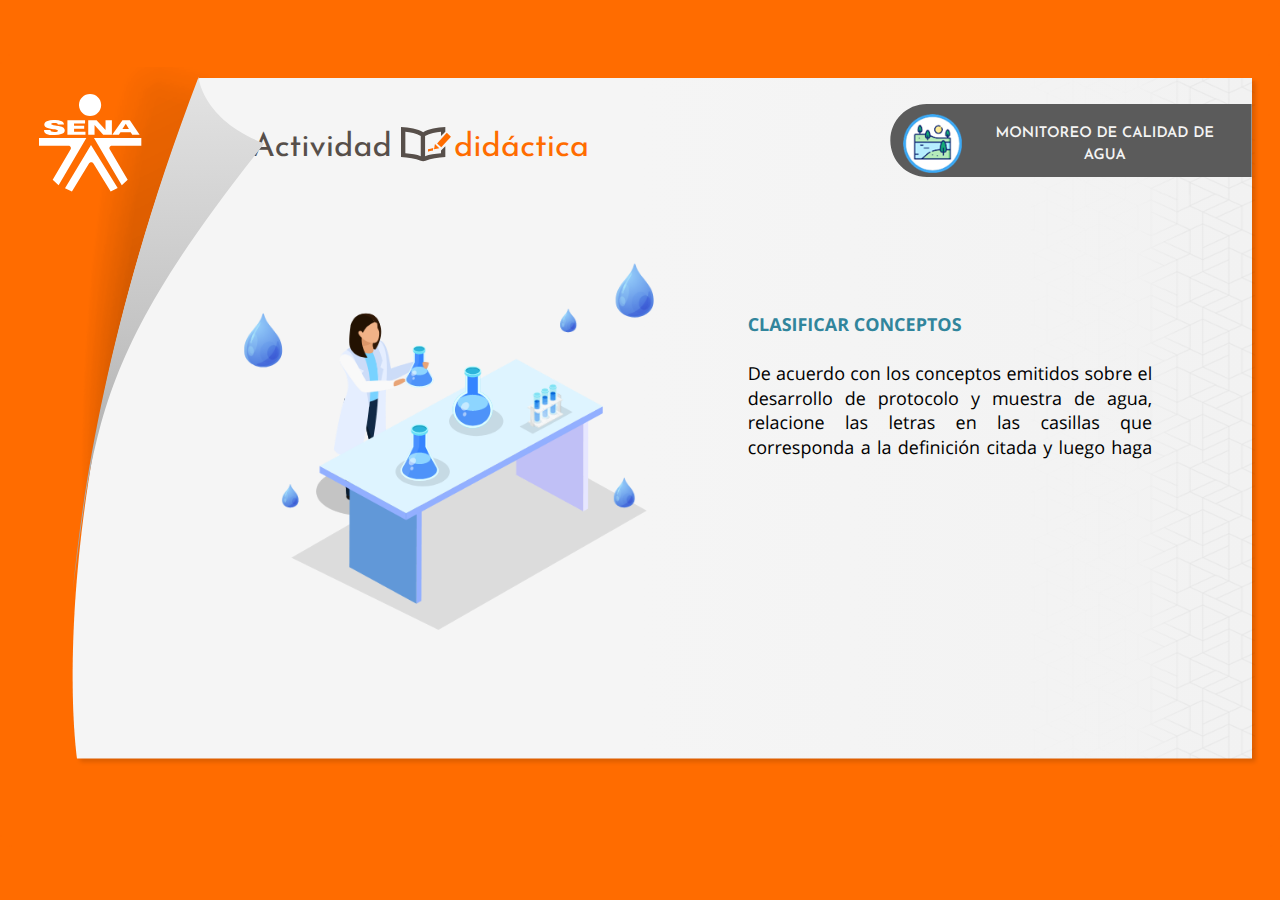
==== public/actividades/actividad2/story.html @ 7b69f43e "Actividades listas" ====
<!doctype html>
<html lang="es">
<head>
  <meta charset="utf-8">
  <!-- Creado con Storyline 360 - http://www.articulate.com  -->
  <!-- version: 3.54.25674.0 -->
  <title>SENA - Actividad did&#225;ctica 2</title>
  <meta http-equiv="x-ua-compatible" content="IE=edge"/>
  <meta name="viewport" content="width=device-width,initial-scale=1,user-scalable=no,shrink-to-fit=no,minimal-ui"/>
  <meta name="apple-mobile-web-app-capable" content="yes"/>
  <style>
    html, body { height: 100%; padding: 0; margin: 0 }
    #app { height: 100%; width: 100%; }
  </style>
  
  <script>window.THREE = { };</script>
</head>
<body style="background: #FF6C00" class="cs-HTML theme-classic">
  <!-- 360 -->
  <script>!function(e){var i=/iPhone/i,o=/iPod/i,n=/iPad/i,t=/(?=.*\bAndroid\b)(?=.*\bMobile\b)/i,d=/Android/i,s=/(?=.*\bAndroid\b)(?=.*\bSD4930UR\b)/i,b=/(?=.*\bAndroid\b)(?=.*\b(?:KFOT|KFTT|KFJWI|KFJWA|KFSOWI|KFTHWI|KFTHWA|KFAPWI|KFAPWA|KFARWI|KFASWI|KFSAWI|KFSAWA)\b)/i,r=/IEMobile/i,h=/(?=.*\bWindows\b)(?=.*\bARM\b)/i,a=/BlackBerry/i,l=/BB10/i,p=/Opera Mini/i,f=/(CriOS|Chrome)(?=.*\bMobile\b)/i,u=/(?=.*\bFirefox\b)(?=.*\bMobile\b)/i,c=new RegExp("(?:Nexus 7|BNTV250|Kindle Fire|Silk|GT-P1000)","i"),w=function(e,i){return e.test(i)},A=function(e){var A=e||navigator.userAgent,v=A.split("[FBAN");if(void 0!==v[1]&&(A=v[0]),this.apple={phone:w(i,A),ipod:w(o,A),tablet:!w(i,A)&&w(n,A),device:w(i,A)||w(o,A)||w(n,A)},this.amazon={phone:w(s,A),tablet:!w(s,A)&&w(b,A),device:w(s,A)||w(b,A)},this.android={phone:w(s,A)||w(t,A),tablet:!w(s,A)&&!w(t,A)&&(w(b,A)||w(d,A)),device:w(s,A)||w(b,A)||w(t,A)||w(d,A)},this.windows={phone:w(r,A),tablet:w(h,A),device:w(r,A)||w(h,A)},this.other={blackberry:w(a,A),blackberry10:w(l,A),opera:w(p,A),firefox:w(u,A),chrome:w(f,A),device:w(a,A)||w(l,A)||w(p,A)||w(u,A)||w(f,A)},this.seven_inch=w(c,A),this.any=this.apple.device||this.android.device||this.windows.device||this.other.device||this.seven_inch,this.phone=this.apple.phone||this.android.phone||this.windows.phone,this.tablet=this.apple.tablet||this.android.tablet||this.windows.tablet,"undefined"==typeof window)return this},v=function(){var e=new A;return e.Class=A,e};"undefined"!=typeof module&&module.exports&&"undefined"==typeof window?module.exports=A:"undefined"!=typeof module&&module.exports&&"undefined"!=typeof window?module.exports=v():"function"==typeof define&&define.amd?define("isMobile",[],e.isMobile=v()):e.isMobile=v()}(this);
    window.isMobile.apple.tablet = window.isMobile.apple.tablet ||
      (navigator.platform === 'MacIntel' && navigator.maxTouchPoints > 1);
    window.isMobile.apple.device = window.isMobile.apple.device || window.isMobile.apple.tablet;
    window.isMobile.tablet = window.isMobile.tablet || window.isMobile.apple.tablet;
    window.isMobile.any = window.isMobile.any || window.isMobile.apple.tablet;
  </script>

  <div id="focus-sink" tabindex="-1"></div>

  <div id="preso"></div>
  <script>
    window.DS = {};
    window.globals = {
      DATA_PATH_BASE: '',
      HAS_FRAME: true,
      HAS_SLIDE: true,

      lmsPresent: false,
      tinCanPresent: false,
      cmi5Present: false,
      aoSupport: false,
      scale: 'show all',
      captureRc: false,
      browserSize: 'optimal',
      bgColor: '#FF6C00',
      features: 'ModernPlayerCustomBackground,MultipleQuizTracking',
      themeName: 'classic',
      preloaderColor: '#FFFFFF',
      suppressAnalytics: false,
      productChannel: 'stable',
      publishSource: 'storyline',
      aid: 'aid|1ee595a8-5f44-409d-a0df-fc1c7c19d8a8',
      cid: '2f000b00-92af-4420-8ad1-64bf6cfcd180',
      playerVersion: '3.54.25674.0',
      maxIosVideoElements: 10,

      
      parseParams: function(qs) {
        if (window.globals.parsedParams != null) {
          return window.globals.parsedParams;
        }
        qs = (qs || window.location.search.substr(1)).split('+').join(' ');
        var params = {},
            tokens,
            re = /[?&]?([^=]+)=([^&]*)/g;

        while (tokens = re.exec(qs)) {
          params[decodeURIComponent(tokens[1]).trim()] =
            decodeURIComponent(tokens[2]).trim();
        }
        window.globals.parsedParams = params;
        return params;
      }

    };

    (function() {

      var classTypes = [ 'desktop', 'mobile', 'phone', 'tablet' ];

      var addDeviceClasses = function(prefix, testObj) {
        var curr, i;
        for (i = 0; i < classTypes.length; i++) {
          curr = classTypes[i];
          if (testObj[curr]) {
            document.body.classList.add(prefix + curr);
          }
        }
      };

      var params = window.globals.parseParams(),
          isDevicePreview = params.devicepreview === '1',
          isPhoneOverride = params.deviceType === 'phone' || (isDevicePreview && params.phone == '1'),
          isTabletOverride = (params.deviceType === 'tablet' || isDevicePreview) && !isPhoneOverride,
          isMobileOverride = isPhoneOverride || isTabletOverride;

      var deviceView = {
        desktop: !window.isMobile.any && !isMobileOverride,
        mobile: window.isMobile.any || isMobileOverride,
        phone: isPhoneOverride || (window.isMobile.phone && !isTabletOverride),
        tablet: isTabletOverride || window.isMobile.tablet
      };

      window.globals.deviceView = deviceView;
      window.isMobile.desktop = !window.isMobile.any;
      window.isMobile.mobile = window.isMobile.any;

      addDeviceClasses('view-', deviceView);

    })();
  </script>
  
  <script src='story_content/user.js' type=text/javascript></script>
  <div class="slide-loader"></div>

  <script>
    if (window.globals.deviceView.isMobile) { var doc = document, loader = doc.body.querySelector('.slide-loader'); [ 1, 2, 3 ].forEach(function(n) { var d = doc.createElement('div'); d.style.backgroundColor = window.globals.preloaderColor; d.classList.add('mobile-loader-dot'); d.classList.add('dot' + n); loader.appendChild(d); }); }
  </script>

  <div class="mobile-load-title-overlay" style="display: none">
    <div class="mobile-load-title">SENA - Actividad did&#225;ctica 2</div>
  </div>

  <div class="mobile-chrome-warning"></div>

  <script>
    
    if (window.autoSpider && window.vInterfaceObject) {
      document.querySelector('.mobile-load-title-overlay').style.display = 'none';
    }
  </script>

  

  <link rel="stylesheet" href="html5/data/css/output.min.css" data-noprefix/>
</body>
<script src="html5/lib/scripts/bootstrapper.min.js"></script>
</html>
---- public/actividades/actividad2/html5/data/css/output.min.css ----
@font-face {
  font-family: 'Open SansBold CharsBold78594606';
  src: url('[data-uri]');
  font-style: normal;
  font-weight: normal;
}
@font-face {
  font-family: 'Open Sans Charset1_ 6ne01B4CCC1';
  src: url('[data-uri]');
  font-style: normal;
  font-weight: normal;
}
@font-face {
  font-family: 'Josefin Sans Charset1_ 418BC5EC';
  src: url('[data-uri]');
  font-style: normal;
  font-weight: normal;
}
@font-face {
  font-family: 'Josefin Sans SemiBoBoldA4F5E666';
  src: url('[data-uri]');
  font-style: normal;
  font-weight: normal;
}
@font-face {
  font-family: 'ArialBold Charset1_BoldFB5E1028';
  src: url('[data-uri]');
  font-style: normal;
  font-weight: normal;
}
@font-face {
  font-family: 'Open Sans Charset0_v9TY33EDE6F2';
  src: url('[data-uri]');
  font-style: normal;
  font-weight: normal;
}
@font-face {
  font-family: 'Open SansBold CharsBoldE47A47C6';
  src: url('[data-uri]');
  font-style: normal;
  font-weight: normal;
}
@font-face {
  font-family: 'Josefin Sans Charset0_v5A0E9131';
  src: url('[data-uri]');
  font-style: normal;
  font-weight: normal;
}
@font-face {
  font-family: 'Josefin Sans SemiBoBoldF8F98C7B';
  src: url('[data-uri]');
  font-style: normal;
  font-weight: normal;
}
@font-face {
  font-family: 'Arial Charset0_v8wz5YMo9EE9FF07';
  src: url('[data-uri]');
  font-style: normal;
  font-weight: normal;
}
@font-face {
  font-family: 'ArialBold Charset0_Bold3D70FAD3';
  src: url('[data-uri]');
  font-style: normal;
  font-weight: normal;
}
.cs-HTML {
  background: rgba(255, 108, 0, 1);
}
.cs-npnxnanbnsnfns00000000001 .cs-infopanel  {
  box-shadow: 0 1px 0 rgba(0, 0, 0, 1);
  background: rgba(255, 255, 255, 1);
}
.cs-npnxnanbnsnfns00000000001 .cs-infopanel .cs-link {
  color: rgba(124, 34, 128, 1);
}
.cs-npnxnanbnsnfns00000000001 .cs-infopanel .cs-link:hover {
  color: rgba(0, 0, 238, 1);
}
.cs-npnxnanbnsnfns00000000001 .cs-infopanel .cs-name {
  color: rgba(68, 68, 68, 1);
}
.cs-npnxnanbnsnfns00000000001 .cs-infopanel .cs-title {
  color: rgba(153, 153, 153, 1);
}
.cs-npnxnanbnsnfns00000000001 .cs-infopanelpopup  {
  box-shadow: 0 1px 0 rgba(0, 0, 0, 1);
  background: linear-gradient(180deg, rgba(29, 29, 29, 1) 0%, rgba(11, 11, 11, 1) 100%);
}
.cs-npnxnanbnsnfns00000000001 .cs-infopanelpopup .cs-link {
  color: rgba(255, 255, 255, 1);
}
.cs-npnxnanbnsnfns00000000001 .cs-infopanelpopup .cs-link:hover {
  color: rgba(117, 117, 117, 1);
}
.cs-npnxnanbnsnfns00000000001 .cs-infopanelpopup .cs-name {
  color: rgba(114, 114, 114, 1);
}
.cs-npnxnanbnsnfns00000000001 .cs-infopanelpopup .cs-bio {
  color: rgba(255, 255, 255, 1);
}
.cs-npnxnanbnsnfns00000000001 .cs-timer  {
  color: rgba(255, 255, 255, 1);
}
.cs-npnxnanbnsnfns00000000001 .cs-duration stop:first-child {
  stop-color: rgba(0, 215, 255, 1);
}
.cs-npnxnanbnsnfns00000000001 .cs-duration stop:last-child {
  stop-color: rgba(0, 171, 255, 1);
}
.cs-npnxnanbnsnfns00000000001 .cs-elapsed stop:first-child {
  stop-color: rgba(254, 227, 71, 1);
}
.cs-npnxnanbnsnfns00000000001 .cs-elapsed stop:last-child {
  stop-color: rgba(252, 204, 42, 1);
}
.cs-npnxnanbnsnfns00000000001 .cs-timer .cs-pie .cs-innerstroke {
  stroke: rgba(255, 255, 255, 1);
}
.cs-npnxnanbnsnfns00000000001 .cs-timer .cs-pie .cs-innerborder {
  stroke: rgba(204, 204, 204, 1);
}
.cs-npnxnanbnsnfns00000000001 .cs-window  {
  box-shadow: 0 8px 5px rgba(0, 0, 0, 0.2);
  border-color: rgba(29, 29, 29, 1);
  background: rgba(42, 42, 42, 1);
  color: rgba(255, 255, 255, 1);
}
.cs-npnxnanbnsnfns00000000001 .cs-window .cs-diva {
  border-color: rgba(49, 49, 49, 1);
}
.cs-npnxnanbnsnfns00000000001 .cs-window .cs-divb {
  border-color: rgba(14, 14, 14, 1);
}
.cs-npnxnanbnsnfns00000000001 .cs-editor .cs-editor-slide {
  color: rgba(255, 255, 255, 1);
}
.cs-npnxnanbnsnfns00000000001 .cs-editor .cs-editor-html {
  color: rgba(255, 255, 255, 1);
}
.cs-npnxnanbnsnfns00000000001 .cs-editor .cs-editor-button {
  text-shadow: 0 1px 0 rgba(0, 0, 0, 1);
  color: rgba(255, 255, 255, 1);
  border-color: rgba(3, 3, 3, 1);
  background: linear-gradient(180deg, rgba(51, 51, 51, 1) 0%, rgba(20, 20, 20, 1) 100%);
}
.cs-npnxnanbnsnfns00000000001 .cs-editor .cs-editor-button:hover {
  background: linear-gradient(180deg, rgba(58, 58, 58, 1) 0%, rgba(12, 12, 12, 1) 100%);
}
.cs-npnxnanbnsnfns00000000001 .cs-editor .cs-editor-button:active {
  background: linear-gradient(180deg, rgba(20, 20, 20, 1) 0%, rgba(50, 50, 50, 1) 100%);
}
.cs-npnxnanbnsnfns00000000001 .cs-listitem  {
  color: rgba(255, 255, 255, 1);
  border-color: rgba(52, 52, 52, 1);
}
.cs-npnxnanbnsnfns00000000001 .cs-listitem.cs-viewed {
  color: rgba(135, 135, 135, 1);
}
.cs-npnxnanbnsnfns00000000001 .cs-listitem.cs-selected {
  color: rgba(255, 255, 255, 1);
  background: rgba(63, 63, 63, 1);
}
.cs-npnxnanbnsnfns00000000001 .cs-listitem.cs-selected:hover {
  background: rgba(63, 63, 63, 1);
}
.cs-npnxnanbnsnfns00000000001 .cs-listitem.cs-selected.hover {
  background: rgba(63, 63, 63, 1);
}
.cs-npnxnanbnsnfns00000000001 .cs-listitem.cs-selected:focus {
  background: rgba(63, 63, 63, 1);
}
.cs-npnxnanbnsnfns00000000001 .cs-listitem .cs-icon-carrot {
  fill: rgba(255, 255, 255, 1);
}
.cs-npnxnanbnsnfns00000000001 .cs-listitem .cs-icon-carrot .cs-shadow {
  fill: rgba(0, 0, 0, 1);
}
.cs-npnxnanbnsnfns00000000001 .cs-listitem:hover {
  background: rgba(49, 49, 49, 1);
}
.cs-npnxnanbnsnfns00000000001 .cs-listitem.hover {
  background: rgba(49, 49, 49, 1);
}
.cs-npnxnanbnsnfns00000000001 .cs-listitem:focus {
  background: rgba(49, 49, 49, 1);
}
.cs-npnxnanbnsnfns00000000001 .cs-glossary  {
  color: rgba(255, 255, 255, 1);
}
.cs-npnxnanbnsnfns00000000001 .cs-glossary .cs-scrolling-panel {
  background: rgba(51, 51, 51, 1);
}
.cs-npnxnanbnsnfns00000000001 .cs-glossary .cs-term.cs-selected .cs-choice-list-trigger {
  color: rgba(255, 255, 255, 1);
  background: rgba(63, 63, 63, 1);
}
.cs-npnxnanbnsnfns00000000001 .cs-glossary .cs-term.cs-selected .cs-choice-list-trigger:focus {
  color: rgba(255, 255, 255, 1);
  background: rgba(63, 63, 63, 1);
}
.cs-npnxnanbnsnfns00000000001 .cs-glossary .cs-term:hover .cs-choice-list-trigger {
  background: rgba(28, 28, 28, 1);
}
.cs-npnxnanbnsnfns00000000001 .cs-glossary .cs-term.hover .cs-choice-list-trigger {
  background: rgba(28, 28, 28, 1);
}
.cs-npnxnanbnsnfns00000000001 .cs-glossary .cs-term .cs-choice-list-trigger:focus {
  background: rgba(28, 28, 28, 1);
}
.cs-npnxnanbnsnfns00000000001 .cs-glossary .cs-diva {
  border-color: rgba(61, 61, 61, 1);
}
.cs-npnxnanbnsnfns00000000001 .cs-glossary .cs-divb {
  border-color: rgba(32, 32, 32, 1);
}
.cs-npnxnanbnsnfns00000000001 .cs-glossary .cs-divc {
  border-color: rgba(61, 61, 61, 1);
}
.cs-npnxnanbnsnfns00000000001 .cs-glossary .cs-heading {
  color: rgba(255, 255, 255, 1);
}
.cs-npnxnanbnsnfns00000000001 .cs-resource .cs-separator {
  border-color: rgba(44, 44, 44, 1);
}
.cs-npnxnanbnsnfns00000000001 .cs-outline  {
  color: rgba(255, 255, 255, 1);
}
.cs-npnxnanbnsnfns00000000001 .cs-outline .cs-diva {
  border-color: rgba(28, 28, 28, 1);
}
.cs-npnxnanbnsnfns00000000001 .cs-outline .cs-divb {
  border-color: rgba(54, 54, 54, 1);
}
.cs-npnxnanbnsnfns00000000001 .cs-outline .cs-divc {
  border-color: rgba(52, 52, 52, 1);
}
.cs-npnxnanbnsnfns00000000001 .cs-outline .cs-search-filter:hover {
  color: rgba(117, 117, 117, 1);
}
.cs-npnxnanbnsnfns00000000001 .cs-outline .cs-search-filter.hover {
  color: rgba(117, 117, 117, 1);
}
.cs-npnxnanbnsnfns00000000001 .cs-transcript  {
  color: rgba(255, 255, 255, 1);
}
.cs-npnxnanbnsnfns00000000001 .cs-transcript .cs-div {
  border-color: rgba(44, 44, 44, 1);
}
.cs-npnxnanbnsnfns00000000001 .cs-tabs:not(.topmenu-item) {
  color: rgba(114, 114, 114, 1);
}
.cs-npnxnanbnsnfns00000000001 .cs-tabs .cs-inner-button:not(.topmenu-item) {
  text-shadow: 0 1px 0 rgba(0, 0, 0, 1);
}
.cs-npnxnanbnsnfns00000000001 .cs-tabs:hover:not(.topmenu-item) {
  color: rgba(82, 84, 84, 1);
}
.cs-npnxnanbnsnfns00000000001 .cs-tabs.cs-selected {
  background: rgba(36, 36, 36, 1);
  color: rgba(255, 255, 255, 1);
}
.cs-npnxnanbnsnfns00000000001 .cs-seekcontrol  {
  background: linear-gradient(180deg, rgba(51, 51, 51, 1) 0%, rgba(20, 20, 20, 1) 100%);
  border-color: rgba(3, 3, 3, 1);
}
.cs-npnxnanbnsnfns00000000001 .cs-seekcontrol .cs-button:hover .cs-icon {
  fill: rgba(255, 255, 255, 1);
}
.cs-npnxnanbnsnfns00000000001 .cs-seekcontrol .cs-button.hover .cs-icon {
  fill: rgba(255, 255, 255, 1);
}
.cs-npnxnanbnsnfns00000000001 .cs-seekcontrol .cs-button .cs-icon-shadow {
  fill: rgba(0, 0, 0, 1);
}
.cs-npnxnanbnsnfns00000000001 .cs-seekcontrol .cs-button .cs-icon {
  fill: rgba(255, 255, 255, 1);
}
.cs-npnxnanbnsnfns00000000001 .cs-seekcontrol .cs-seek .cs-fill {
  background: rgba(255, 255, 255, 1);
}
.cs-npnxnanbnsnfns00000000001 .cs-seekcontrol .cs-seek {
  background: rgba(34, 34, 34, 1);
  border-color: rgba(26, 26, 26, 1);
}
.cs-npnxnanbnsnfns00000000001 .cs-searchinput .cs-input {
  color: rgba(45, 45, 45, 1);
  border-color: rgba(32, 32, 32, 1);
  background: rgba(255, 255, 255, 1);
}
.cs-npnxnanbnsnfns00000000001 .cs-searchinput .cs-input:focus {
  color: rgba(45, 45, 45, 1);
  background: rgba(255, 255, 255, 1);
}
.cs-npnxnanbnsnfns00000000001 .cs-searchinput .cs-input:hover {
  box-shadow: inset 0 0 1px 0 rgba(235, 148, 113, 0);
}
.cs-npnxnanbnsnfns00000000001 .cs-searchinput .cs-input.hover {
  box-shadow: inset 0 0 1px 0 rgba(235, 148, 113, 0);
}
.cs-npnxnanbnsnfns00000000001 .cs-searchinput .cs-button .cs-icon {
  fill: rgba(255, 255, 255, 1);
}
.cs-npnxnanbnsnfns00000000001 .cs-searchinput .cs-button:hover {
  fill: linear-gradient(180deg, rgba(58, 58, 58, 1) 0%, rgba(12, 12, 12, 1) 100%);
}
.cs-npnxnanbnsnfns00000000001 .cs-searchinput .cs-button.hover {
  fill: linear-gradient(180deg, rgba(58, 58, 58, 1) 0%, rgba(12, 12, 12, 1) 100%);
}
.cs-npnxnanbnsnfns00000000001 .cs-menu  {
  box-shadow: 0 1px 0 rgba(14, 14, 14, 1);
  background: rgba(36, 36, 36, 1);
}
.cs-npnxnanbnsnfns00000000001 .cs-topmenu-item.active .cs-tab {
  background: rgba(36, 36, 36, 1);
}
.cs-npnxnanbnsnfns00000000001 .cs-logo  {
  box-shadow: 0 1px 0 rgba(0, 0, 0, 1);
  background: rgba(255, 255, 255, 1);
}
.cs-npnxnanbnsnfns00000000001 .cs-checkbox  {
  color: rgba(255, 255, 255, 1);
}
.cs-npnxnanbnsnfns00000000001 .cs-checkbox:hover {
  border-color: rgba(156, 156, 156, 1);
}
.cs-npnxnanbnsnfns00000000001 .cs-checkbox.hover {
  border-color: rgba(156, 156, 156, 1);
}
.cs-npnxnanbnsnfns00000000001 .cs-checkbox .cs-box {
  color: rgba(255, 255, 255, 1);
  border-color: rgba(22, 22, 22, 1);
}
.cs-npnxnanbnsnfns00000000001 .cs-checkbox .cs-box:checked::after {
  color: rgba(43, 196, 0, 1);
}
.cs-npnxnanbnsnfns00000000001 .cs-checkbox .cs-box.checked.after {
  color: rgba(43, 196, 0, 1);
}
.cs-npnxnanbnsnfns00000000001 .cs-button  {
  text-shadow: 0 1px 0 rgba(255, 108, 0, 1);
  color: rgba(255, 255, 255, 1);
  border-color: rgba(255, 255, 255, 1);
  background: linear-gradient(180deg, rgba(255, 108, 0, 1) 0%, rgba(255, 108, 0, 1) 100%);
  box-shadow: 0 1px 0 rgba(255, 108, 0, 1);
}
.cs-npnxnanbnsnfns00000000001 .cs-button .cs-icon {
  fill: rgba(255, 255, 255, 1);
}
.cs-npnxnanbnsnfns00000000001 .cs-button .cs-icon-shadow {
  fill: rgba(255, 108, 0, 1);
}
.cs-npnxnanbnsnfns00000000001 .cs-button:hover {
  background: linear-gradient(180deg, rgba(90, 90, 90, 1) 0%, rgba(90, 90, 90, 1) 100%);
}
.cs-npnxnanbnsnfns00000000001 .cs-button.hover {
  background: linear-gradient(180deg, rgba(90, 90, 90, 1) 0%, rgba(90, 90, 90, 1) 100%);
}
.cs-npnxnanbnsnfns00000000001 .cs-button:active {
  background: linear-gradient(180deg, rgba(255, 108, 0, 1) 0%, rgba(255, 108, 0, 1) 100%);
}
.cs-npnxnanbnsnfns00000000001 .cs-button.cs-disabled:hover {
  background: linear-gradient(180deg, rgba(255, 108, 0, 1) 0%, rgba(255, 108, 0, 1) 100%);
}
.cs-npnxnanbnsnfns00000000001 .cs-button.cs-disabled.hover {
  background: linear-gradient(180deg, rgba(255, 108, 0, 1) 0%, rgba(255, 108, 0, 1) 100%);
}
.cs-npnxnanbnsnfns00000000001 .cs-button.cs-disabled:active {
  background: linear-gradient(180deg, rgba(255, 108, 0, 1) 0%, rgba(255, 108, 0, 1) 100%);
}
.cs-npnxnanbnsnfns00000000001 .cs-button.cs-volume:hover {
  background: linear-gradient(180deg, rgba(255, 108, 0, 1) 0%, rgba(255, 108, 0, 1) 100%);
}
.cs-npnxnanbnsnfns00000000001 .cs-button.cs-volume.hover {
  background: linear-gradient(180deg, rgba(255, 108, 0, 1) 0%, rgba(255, 108, 0, 1) 100%);
}
.cs-npnxnanbnsnfns00000000001 .cs-button.cs-volume:active {
  background: linear-gradient(180deg, rgba(255, 108, 0, 1) 0%, rgba(255, 108, 0, 1) 100%);
}
.cs-npnxnanbnsnfns00000000001.cs-base  {
  color: rgba(255, 255, 255, 1);
  border-color: rgba(255, 108, 0, 1);
  background: linear-gradient(180deg, rgba(255, 108, 0, 1) 0%, rgba(255, 108, 0, 1) 100%);
}
.cs-npnxnanbnsnfns00000000001.cs-base .cs-separator .cs-diva {
  background: rgba(14, 14, 14, 1);
}
.cs-npnxnanbnsnfns00000000001.cs-base .cs-separator .cs-divb {
  background: rgba(49, 49, 49, 1);
}
.cs-npnxnanbnsnfns00000000001.cs-base .cs-topmenu-item.active .cs-tab {
  border-color: rgba(14, 14, 14, 1);
}
.cs-npnxnanbnsnfns00000000001.cs-base .cs-topmenu-item.active .cs-panel {
  border-color: rgba(14, 14, 14, 1);
}
.cs-npnxnanbnsnfns00000000001.cs-base .cs-left {
  background: linear-gradient(180deg, rgba(27, 27, 27, 1) 0%, rgba(10, 10, 10, 1) 100%);
}
.cs-npnxnanbnsnfns00000000001.cs-base .cs-area-primary .cs-slide-container {
  background: linear-gradient(180deg, rgba(255, 108, 0, 1) 0%, rgba(255, 108, 0, 1) 100%);
}
.cs-npnxnanbnsnfns00000000001 .cs-volume::-moz-range-thumb {
  border-color: rgba(28, 28, 28, 1);
  box-shadow: inset 0 0 1px 0 rgba(90, 90, 90, 1);
  background: rgba(76, 76, 76, 1);
}
.cs-npnxnanbnsnfns00000000001 .cs-volume::-ms-thumb {
  border-color: rgba(28, 28, 28, 1);
  box-shadow: inset 0 0 1px 0 rgba(90, 90, 90, 1);
  background: rgba(76, 76, 76, 1);
}
.cs-npnxnanbnsnfns00000000001 .cs-volume::-webkit-slider-thumb {
  border-color: rgba(28, 28, 28, 1);
  box-shadow: inset 0 0 1px 0 rgba(90, 90, 90, 1);
  background: rgba(76, 76, 76, 1);
}
.cs-npnxnanbnsnfns00000000001 .cs-volume::-moz-range-track {
  border-color: rgba(73, 73, 73, 1);
  background: rgba(49, 49, 49, 1);
}
.cs-npnxnanbnsnfns00000000001 .cs-volume::-ms-track {
  border-color: rgba(73, 73, 73, 1);
  background: rgba(49, 49, 49, 1);
}
.cs-npnxnanbnsnfns00000000001 .cs-volume::-webkit-slider-runnable-track {
  border-color: rgba(73, 73, 73, 1);
  background: rgba(49, 49, 49, 1);
}
body.show-focus .tab-focus-box {
  border-color: rgba(255, 255, 0, 1);
}
.skipnav {
  border-color: rgba(255, 255, 0, 1);
}
.fn-npnxnanbsnfns00000000001 {
  font-family: 'Open SansD6FFC9F9';
  -webkit-font-variant-ligatures: no-common-ligatures;
  font-variant-ligatures: no-common-ligatures;
}
.fn-pxabnsnfns00000000001 {
  font-family: 'Open SansD6FFC9F9';
  -webkit-font-variant-ligatures: no-common-ligatures;
  font-variant-ligatures: no-common-ligatures;
}
.fn-npxnabnsnfns00000000001 {
  font-family: 'Open SansD6FFC9F9';
  -webkit-font-variant-ligatures: no-common-ligatures;
  font-variant-ligatures: no-common-ligatures;
}
.fn-npnxnanbnsnfns00000000001 {
  font-family: 'Open SansD6FFC9F9';
  -webkit-font-variant-ligatures: no-common-ligatures;
  font-variant-ligatures: no-common-ligatures;
}
.fn-pxabnsnfns00000000000 {
  font-family: 'Open SansD6FFC9F9';
  -webkit-font-variant-ligatures: no-common-ligatures;
  font-variant-ligatures: no-common-ligatures;
}
@font-face {
  font-family: 'Open SansD6FFC9F9';
  src: url('[data-uri]');
  font-style: normal;
  font-weight: bold;
}
@font-face {
  font-family: 'Open SansD6FFC9F9';
  src: url('[data-uri]');
  font-style: normal;
  font-weight: normal;
}
.cs-InvalidPromptSlide .cs-5qdey9FbBwW-InvalidPromptSlide-btn0 {
  color: rgba(255, 255, 255, 1);
  border-color: rgba(3, 3, 3, 1);
  background: linear-gradient(180deg, rgba(51, 51, 51, 1) 0%, rgba(20, 20, 20, 1) 100%);
  text-shadow: 0 1px 0 rgba(0, 0, 0, 1);
}
.cs-InvalidPromptSlide .cs-5qdey9FbBwW-InvalidPromptSlide-btn0 .cs-html {
  color: rgba(255, 255, 255, 1);
}
.cs-InvalidPromptSlide .cs-5qdey9FbBwW-InvalidPromptSlide-btn0 .cs-slide {
  border-color: rgba(255, 255, 255, 1);
}
.cs-InvalidPromptSlide .cs-5qdey9FbBwW-InvalidPromptSlide-btn0:hover {
  background: linear-gradient(180deg, rgba(58, 58, 58, 1) 0%, rgba(12, 12, 12, 1) 100%);
}
.cs-InvalidPromptSlide .cs-5qdey9FbBwW-InvalidPromptSlide-btn0:active {
  background: linear-gradient(180deg, rgba(20, 20, 20, 1) 0%, rgba(50, 50, 50, 1) 100%);
}
.cs-PrintPromptSlide .cs-5qdey9FbBwW-PrintPromptSlide-btn0 {
  color: rgba(255, 255, 255, 1);
  border-color: rgba(3, 3, 3, 1);
  background: linear-gradient(180deg, rgba(51, 51, 51, 1) 0%, rgba(20, 20, 20, 1) 100%);
  text-shadow: 0 1px 0 rgba(0, 0, 0, 1);
}
.cs-PrintPromptSlide .cs-5qdey9FbBwW-PrintPromptSlide-btn0 .cs-html {
  color: rgba(255, 255, 255, 1);
}
.cs-PrintPromptSlide .cs-5qdey9FbBwW-PrintPromptSlide-btn0 .cs-slide {
  border-color: rgba(255, 255, 255, 1);
}
.cs-PrintPromptSlide .cs-5qdey9FbBwW-PrintPromptSlide-btn0:hover {
  background: linear-gradient(180deg, rgba(58, 58, 58, 1) 0%, rgba(12, 12, 12, 1) 100%);
}
.cs-PrintPromptSlide .cs-5qdey9FbBwW-PrintPromptSlide-btn0:active {
  background: linear-gradient(180deg, rgba(20, 20, 20, 1) 0%, rgba(50, 50, 50, 1) 100%);
}
.cs-ScrollPromptSlide .cs-5qdey9FbBwW-ScrollPromptSlide-btn0 {
  color: rgba(255, 255, 255, 1);
  border-color: rgba(3, 3, 3, 1);
  background: linear-gradient(180deg, rgba(51, 51, 51, 1) 0%, rgba(20, 20, 20, 1) 100%);
  text-shadow: 0 1px 0 rgba(0, 0, 0, 1);
}
.cs-ScrollPromptSlide .cs-5qdey9FbBwW-ScrollPromptSlide-btn0 .cs-html {
  color: rgba(255, 255, 255, 1);
}
.cs-ScrollPromptSlide .cs-5qdey9FbBwW-ScrollPromptSlide-btn0 .cs-slide {
  border-color: rgba(255, 255, 255, 1);
}
.cs-ScrollPromptSlide .cs-5qdey9FbBwW-ScrollPromptSlide-btn0:hover {
  background: linear-gradient(180deg, rgba(58, 58, 58, 1) 0%, rgba(12, 12, 12, 1) 100%);
}
.cs-ScrollPromptSlide .cs-5qdey9FbBwW-ScrollPromptSlide-btn0:active {
  background: linear-gradient(180deg, rgba(20, 20, 20, 1) 0%, rgba(50, 50, 50, 1) 100%);
}
.cs-ExternalInterfaceErrorSlide .cs-buttonOK {
  color: rgba(255, 255, 255, 1);
  border-color: rgba(3, 3, 3, 1);
  background: linear-gradient(180deg, rgba(51, 51, 51, 1) 0%, rgba(20, 20, 20, 1) 100%);
  text-shadow: 0 1px 0 rgba(0, 0, 0, 1);
}
.cs-ExternalInterfaceErrorSlide .cs-buttonOK .cs-html {
  color: rgba(255, 255, 255, 1);
}
.cs-ExternalInterfaceErrorSlide .cs-buttonOK .cs-slide {
  border-color: rgba(255, 255, 255, 1);
}
.cs-ExternalInterfaceErrorSlide .cs-buttonOK:hover {
  background: linear-gradient(180deg, rgba(58, 58, 58, 1) 0%, rgba(12, 12, 12, 1) 100%);
}
.cs-ExternalInterfaceErrorSlide .cs-buttonOK:active {
  background: linear-gradient(180deg, rgba(20, 20, 20, 1) 0%, rgba(50, 50, 50, 1) 100%);
}
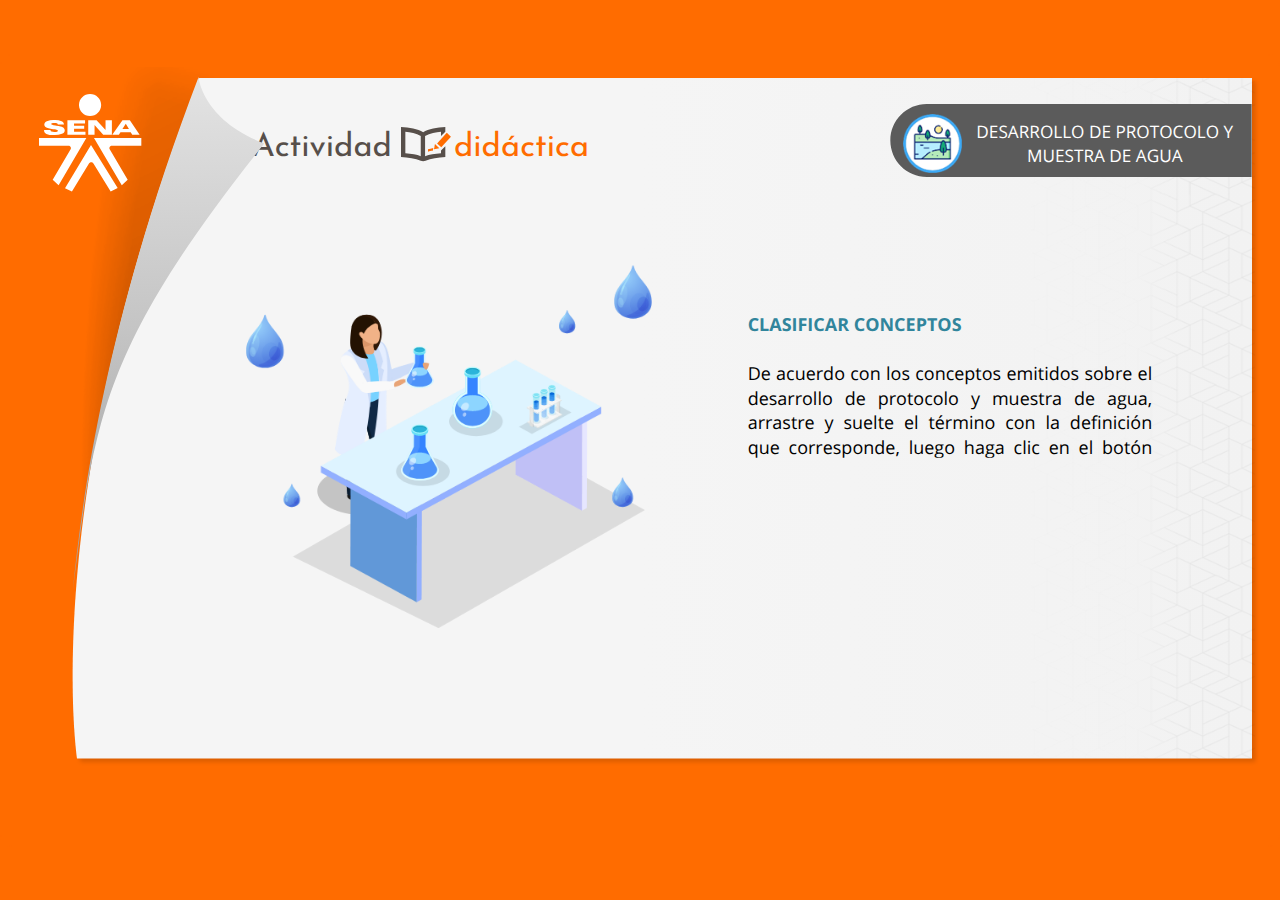
==== commit c31808e3: "Ajustes  repo" ====
--- a/public/actividades/actividad2/story.html
+++ b/public/actividades/actividad2/story.html
@@ -49,7 +49,7 @@
       suppressAnalytics: false,
       productChannel: 'stable',
       publishSource: 'storyline',
-      aid: 'aid|1ee595a8-5f44-409d-a0df-fc1c7c19d8a8',
+      aid: 'aid|5304b41d-7af7-4125-b8d1-83eb222823e2',
       cid: '2f000b00-92af-4420-8ad1-64bf6cfcd180',
       playerVersion: '3.54.25674.0',
       maxIosVideoElements: 10,
--- a/public/actividades/actividad2/html5/data/css/output.min.css
+++ b/public/actividades/actividad2/html5/data/css/output.min.css
@@ -1,36 +1,30 @@
 @font-face {
-  font-family: 'Open SansBold CharsBold78594606';
+  font-family: 'Open SansBold CharsBoldB10F2466';
   src: url('[data-uri]');
   font-style: normal;
   font-weight: normal;
 }
 @font-face {
-  font-family: 'Open Sans Charset1_ 6ne01B4CCC1';
-  src: url('[data-uri]');
-  font-style: normal;
-  font-weight: normal;
-}
-@font-face {
-  font-family: 'Josefin Sans Charset1_ 418BC5EC';
+  font-family: 'Open Sans Charset1_ 6gzC2528939';
+  src: url('[data-uri]');
+  font-style: normal;
+  font-weight: normal;
+}
+@font-face {
+  font-family: 'Josefin Sans Charset1_ 2A117CAA';
   src: url('[data-uri]');
   font-style: normal;
   font-weight: normal;
 }
 @font-face {
-  font-family: 'Josefin Sans SemiBoBoldA4F5E666';
-  src: url('[data-uri]');
-  font-style: normal;
-  font-weight: normal;
-}
-@font-face {
-  font-family: 'ArialBold Charset1_BoldFB5E1028';
+  font-family: 'ArialBold Charset1_Bold1E176A0B';
   src: url('[data-uri]');
   font-style: normal;
   font-weight: normal;
 }
 @font-face {
   font-family: 'Open Sans Charset0_v9TY33EDE6F2';
-  src: url('[data-uri]');
+  src: url('[data-uri]');
   font-style: normal;
   font-weight: normal;
 }
@@ -43,12 +37,6 @@
 @font-face {
   font-family: 'Josefin Sans Charset0_v5A0E9131';
   src: url('[data-uri]');
-  font-style: normal;
-  font-weight: normal;
-}
-@font-face {
-  font-family: 'Josefin Sans SemiBoBoldF8F98C7B';
-  src: url('[data-uri]');
   font-style: normal;
   font-weight: normal;
 }
